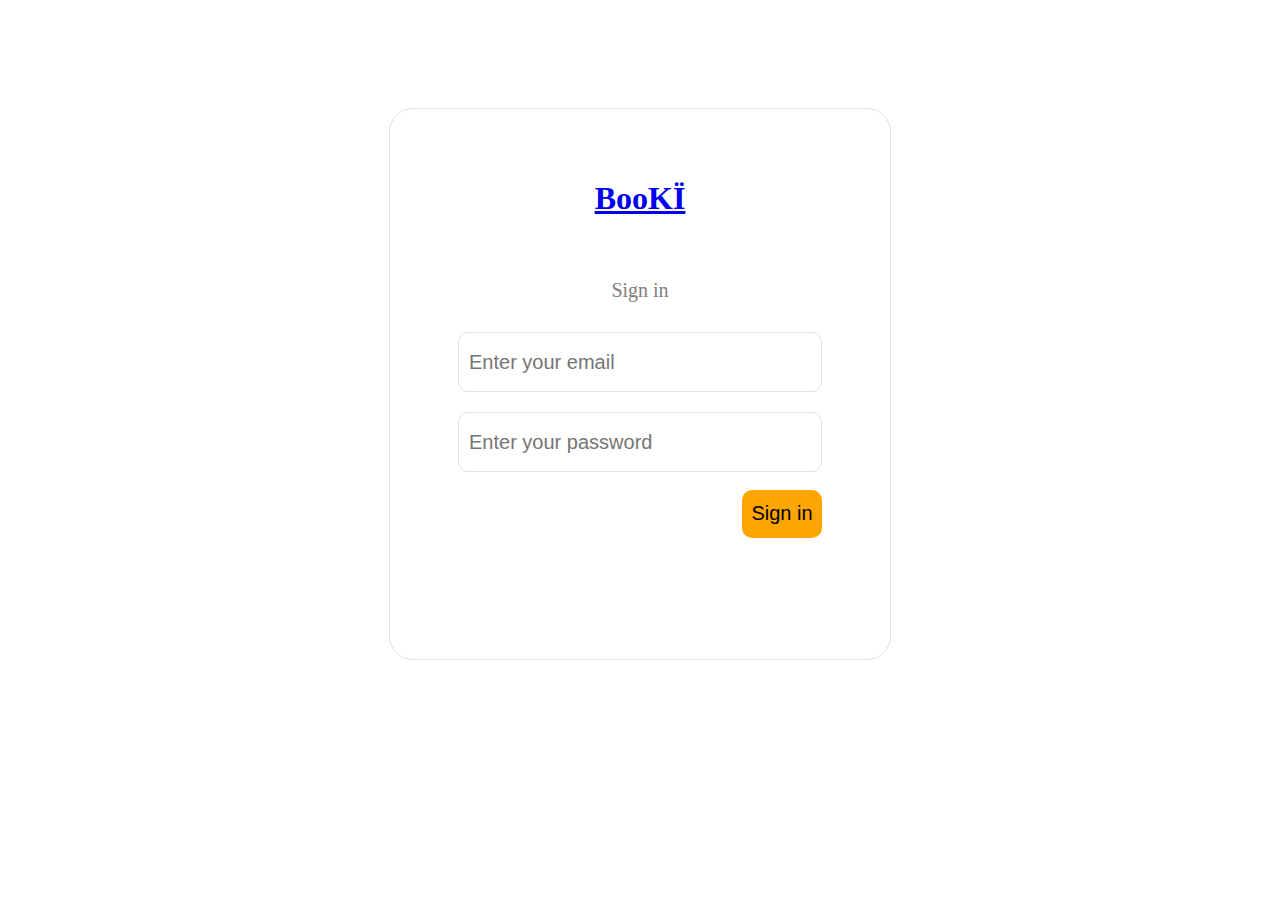
==== templates/accounts.html @ 766a1715 "test google signin" ====
<!DOCTYPE html>
<html lang="en">

<head>
    <meta charset="UTF-8">
    <meta http-equiv="X-UA-Compatible" content="IE=edge">
    <meta name="viewport" content="width=device-width, initial-scale=1.0">
    <script src="https://apis.google.com/js/platform.js" async defer></script>
    <meta name="google-signin-client_id"
        content="807588094774-v7tcl63kqsj96r64gaqhtu8gsn81ffnt.apps.googleusercontent.com">
    <link rel="stylesheet" href="{{url_for('static',filename='css/base.css')}}">

    <title>Accounts</title>
</head>

<body>
    <style>
        .Header {
            margin-left: 0px;
            height: 100px;
        }

        .memberBox {
            position: absolute;
            width: 500px;
            height: 550px;
            margin: auto;
            border-radius: 24px;
            border: 1px solid #dfe1e5;
            margin-top: 100px;
            left: 50%;
            transform: translateX(-50%);
        }

        .memberLittleBox {
            display: flex;
            flex-direction: column;
            justify-content: center;
            align-items: center;
            margin-top: 50px;
        }

        #reBox {
            margin-top: 0px;
        }

        .memberProcess {
            font-size: 20px;
            color: gray;
            text-align: center;
        }

        .enterBar {
            width: 350px;
            height: 56px;
            border-radius: 10px;
            border: 1px solid #dfe1e5;
            margin: 10px auto;
            font-size: 20px;
            padding-left: 10px;
            font-family: Helvetica;
        }

        .memberAction {
            display: flex;
            flex-direction: row;
            justify-content: space-between;
            align-items: center;
        }

        .memberLink {
            font-size: 20px;
        }

        .memberLink a {
            text-decoration: none;
            color: white;
        }

        .memberBtn {
            width: 80px;
            height: 48px;
            font-size: 20px;
            border: none;
            border-radius: 10px;
            background-color: orange;
            font-family: Helvetica;
            cursor: pointer;
        }

        .notice {
            color: orange;
            text-align: center;
            font-size: 25px;
        }
    </style>
    <div id="signinBox" class="memberBox">
        <div class="memberLittleBox">
            <div class="Header">
                <h1><a href="/">BooKÏ</a></h1>
            </div>
            <form id="signinForm">
                <p class="memberProcess">Sign in</p>
                <input type="text" id="signinAcc" class="enterBar" placeholder="Enter your email"><br>
                <input type="password" id="signinPwd" class="enterBar" placeholder="Enter your password"><br>
                <div class="memberAction">
                    <p class="memberLink"><a id="changeCreate" href="#">Create account</a></p>
                    <button id="signinBtn" class="memberBtn" onclick="signinProcess(event)">Sign in</button>
                </div>
            </form>

            <div class="g-signin2" data-onsuccess="onSignIn"></div>

            <div id="signinNotice" class="notice"></div>
            <div id="signinNotice2" class="notice"></div>
        </div>
    </div>
    <div id="registerBox" class="memberBox" style="display: none">
        <div id="reBox" class="memberLittleBox">
            <div class="Header">
                <h1><a href="/">BooKÏ</a></h1>
            </div>
            <form id="registerForm">
                <p class="memberProcess">Create your account</p>
                <input type="text" id="registerName" class="enterBar" placeholder="Enter your name"><br>
                <input type="text" id="registerAcc" class="enterBar" placeholder="Enter your email"><br>
                <input type="password" id="registerPwd" class="enterBar" placeholder="Enter your password"><br>
                <div class="memberAction">
                    <p class="memberLink"><a id="changeSign" href="#">Sign in instead</a></p>
                    <button id="registerBtn" class="memberBtn" onclick="registerProcess(event)">Create</button>
                </div>
            </form>

            <div id="registerNotice" class="notice"></div>
            <div id="registerNotice2" class="notice"></div>
        </div>
    </div>

    <script>

        checkProcess()

        document.getElementById("changeCreate").addEventListener("click", function () {
            document.getElementById("signinBox").style.display = "none"
            document.getElementById("registerBox").style.display = "block"
            document.getElementById("registerName").value = ""
            document.getElementById("registerAcc").value = ""
            document.getElementById("registerPwd").value = ""
            document.getElementById("registerNotice").innerHTML = ""
            document.getElementById("registerNotice2").innerHTML = ""
            document.getElementById("registerName").style.border = "1px solid #dfe1e5"
            document.getElementById("registerAcc").style.border = "1px solid #dfe1e5"
            document.getElementById("registerPwd").style.border = "1px solid #dfe1e5"
        })

        document.getElementById("changeSign").addEventListener("click", function () {
            document.getElementById("signinBox").style.display = "block"
            document.getElementById("registerBox").style.display = "none"
            document.getElementById("signinAcc").value = ""
            document.getElementById("signinPwd").value = ""
            document.getElementById("signinNotice").innerHTML = ""
            document.getElementById("signinNotice2").innerHTML = ""
            document.getElementById("signinAcc").style.border = "1px solid #dfe1e5"
            document.getElementById("signinPwd").style.border = "1px solid #dfe1e5"
        })


        async function signinProcess(e) {

            e.preventDefault()

            let signinEmail = document.getElementById("signinAcc")
            let signinPassword = document.getElementById("signinPwd")
            emailRule = /^\w+((-\w+)|(\.\w+))*\@[A-Za-z0-9]+((\.|-)[A-Za-z0-9]+)*\.[A-Za-z]+$/

            if (signinEmail.value == "" & signinPassword.value == "") {
                document.getElementById("signinNotice").innerHTML = "Enter the email & password"
                document.getElementById("signinNotice2").innerHTML = ""
                signinEmail.style.border = "2px solid red"
                signinPassword.style.border = "2px solid red"
                return
            } else if (signinEmail.value == "") {
                document.getElementById("signinNotice").innerHTML = "Enter the email"
                document.getElementById("signinNotice2").innerHTML = ""
                signinEmail.style.border = "2px solid red"
                signinPassword.style.border = "1px solid #dfe1e5"
                return
            } else if (signinPassword.value == "") {
                document.getElementById("signinNotice").innerHTML = "Enter the password"
                signinPassword.style.border = "2px solid red"
                if (emailRule.test(signinEmail.value) == false) {
                    document.getElementById("signinNotice2").innerHTML = "Email format is not correct"
                    signinEmail.style.border = "2px solid red"
                    return
                } else {
                    signinEmail.style.border = "1px solid #dfe1e5"
                    document.getElementById("signinNotice2").innerHTML = ""
                    return
                }
            } else if (signinEmail.value != null & signinPassword.value != null) {
                signinPassword.style.border = "1px solid #dfe1e5"
                document.getElementById("signinNotice").innerHTML = ""
                if (emailRule.test(signinEmail.value) == false) {
                    document.getElementById("signinNotice2").innerHTML = "Email format is not correct"
                    signinEmail.style.border = "2px solid red"
                    return
                } else {
                    signinEmail.style.border = "1px solid #dfe1e5"
                    document.getElementById("signinNotice2").innerHTML = ""
                }
            }

            await fetch("/api/user", {
                method: "PATCH",
                headers: {
                    "content-type": "application/json"
                },
                body: JSON.stringify({
                    email: document.getElementById("signinAcc").value,
                    password: document.getElementById("signinPwd").value,
                })
            })

                .then(response => {
                    return response.json()
                })
                .then(data => {
                    console.log(data)
                    if (data.error == true) {
                        document.getElementById("signinNotice").innerHTML = data.message
                    } else {
                        location.href = document.referrer
                    }
                })

                .catch(function (error) {
                    document.getElementById("signinNotice").innerHTML = "Invalid Server";
                });
        }


        async function registerProcess(e) {
            e.preventDefault()

            let registerName = document.getElementById("registerName")
            let registerEmail = document.getElementById("registerAcc")
            let registerPassword = document.getElementById("registerPwd")
            emailRule = /^\w+((-\w+)|(\.\w+))*\@[A-Za-z0-9]+((\.|-)[A-Za-z0-9]+)*\.[A-Za-z]+$/

            if (registerName.value == "" & registerEmail.value == "" & registerPassword.value == "") {
                document.getElementById("registerNotice").innerHTML = "Please fill in the blanks"
                document.getElementById("registerNotice2").innerHTML = ""
                registerName.style.border = "2px solid red"
                registerEmail.style.border = "2px solid red"
                registerPassword.style.border = "2px solid red"
                return
            } else if (registerName.value == "" & registerEmail.value == "" & registerPassword.value != "") {
                document.getElementById("registerNotice").innerHTML = "Enter your name & email"
                document.getElementById("registerNotice2").innerHTML = ""
                registerName.style.border = "2px solid red"
                registerEmail.style.border = "2px solid red"
                registerPassword.style.border = "1px solid #dfe1e5"
                return
            } else if (registerName.value == "" & registerEmail.value != "" & registerPassword.value == "") {
                document.getElementById("registerNotice").innerHTML = "Enter your name & password"
                registerName.style.border = "2px solid red"
                registerPassword.style.border = "2px solid red"
                if (emailRule.test(registerEmail.value) == false) {
                    document.getElementById("registerNotice2").innerHTML = "Email format is not correct"
                    registerEmail.style.border = "2px solid red"
                    return
                } else {
                    document.getElementById("registerNotice2").innerHTML = ""
                    registerEmail.style.border = "1px solid #dfe1e5"
                    return
                }
            } else if (registerName.value == "" & registerEmail.value != "" & registerPassword.value != "") {
                document.getElementById("registerNotice").innerHTML = "Enter your name"
                registerName.style.border = "2px solid red"
                registerPassword.style.border = "1px solid #dfe1e5"
                if (emailRule.test(registerEmail.value) == false) {
                    document.getElementById("registerNotice2").innerHTML = "Email format is not correct"
                    registerEmail.style.border = "2px solid red"
                    return
                } else {
                    document.getElementById("registerNotice2").innerHTML = ""
                    registerEmail.style.border = "1px solid #dfe1e5"
                    return
                }
            } else if (registerName.value != "" & registerEmail.value == "" & registerPassword.value == "") {
                document.getElementById("registerNotice").innerHTML = "Enter your email & password"
                document.getElementById("registerNotice2").innerHTML = ""
                registerName.style.border = "1px solid #dfe1e5"
                registerEmail.style.border = "2px solid red"
                registerPassword.style.border = "2px solid red"
                return
            } else if (registerName.value != "" & registerEmail.value == "" & registerPassword.value != "") {
                document.getElementById("registerNotice").innerHTML = "Enter your email"
                document.getElementById("registerNotice2").innerHTML = ""
                registerName.style.border = "1px solid #dfe1e5"
                registerEmail.style.border = "2px solid red"
                registerPassword.style.border = "1px solid #dfe1e5"
                return
            } else if (registerName.value != "" & registerEmail.value != "" & registerPassword.value == "") {
                document.getElementById("registerNotice").innerHTML = "Enter your password"
                registerName.style.border = "1px solid #dfe1e5"
                registerPassword.style.border = "2px solid red"
                if (emailRule.test(registerEmail.value) == false) {
                    document.getElementById("registerNotice2").innerHTML = "Email format is not correct"
                    registerEmail.style.border = "2px solid red"
                    return
                } else {
                    document.getElementById("registerNotice2").innerHTML = ""
                    registerEmail.style.border = "1px solid #dfe1e5"
                    return
                }
            } else if (registerName.value != "" & registerEmail.value != "" & registerPassword.value != "") {
                document.getElementById("registerNotice").innerHTML = ""
                registerName.style.border = "1px solid #dfe1e5"
                registerPassword.style.border = "1px solid #dfe1e5"
                if (emailRule.test(registerEmail.value) == false) {
                    document.getElementById("registerNotice2").innerHTML = "Email format is not correct"
                    registerEmail.style.border = "2px solid red"
                    return
                } else {
                    document.getElementById("registerNotice2").innerHTML = ""
                    registerEmail.style.border = "1px solid #dfe1e5"
                }
            }


            await fetch("/api/user", {
                method: "POST",
                headers: {
                    "content-type": "application/json"
                },
                body: JSON.stringify({
                    name: document.getElementById("registerName").value,
                    email: document.getElementById("registerAcc").value,
                    password: document.getElementById("registerPwd").value,
                }),
            })
                .then(response => {
                    return response.json()
                })
                .then(data => {
                    if (data.error == true) {
                        document.getElementById("registerNotice").innerHTML = data.message
                    } else {
                        document.getElementById("registerNotice").innerHTML = data.message
                    }
                })
                .catch(function (error) {
                    document.getElementById("registerNotice").innerHTML = "Invalid Server";
                });

        }

        async function checkProcess() {
            await fetch("/api/user", { method: "GET" })

                .then(response => {
                    return response.json()
                })
                .then(res => {
                    if (res.data == true) {
                        location.replace("/")
                    } else {
                        console.log("sign in or register")
                    }
                })
        }

        function onSignIn(googleUser) {
            var profile = googleUser.getBasicProfile();
            console.log('ID: ' + profile.getId()); // Do not send to your backend! Use an ID token instead.
            console.log('Name: ' + profile.getName());
            console.log('Image URL: ' + profile.getImageUrl());
            console.log('Email: ' + profile.getEmail()); // This is null if the 'email' scope is not present.
        }
    </script>
</body>

</html>
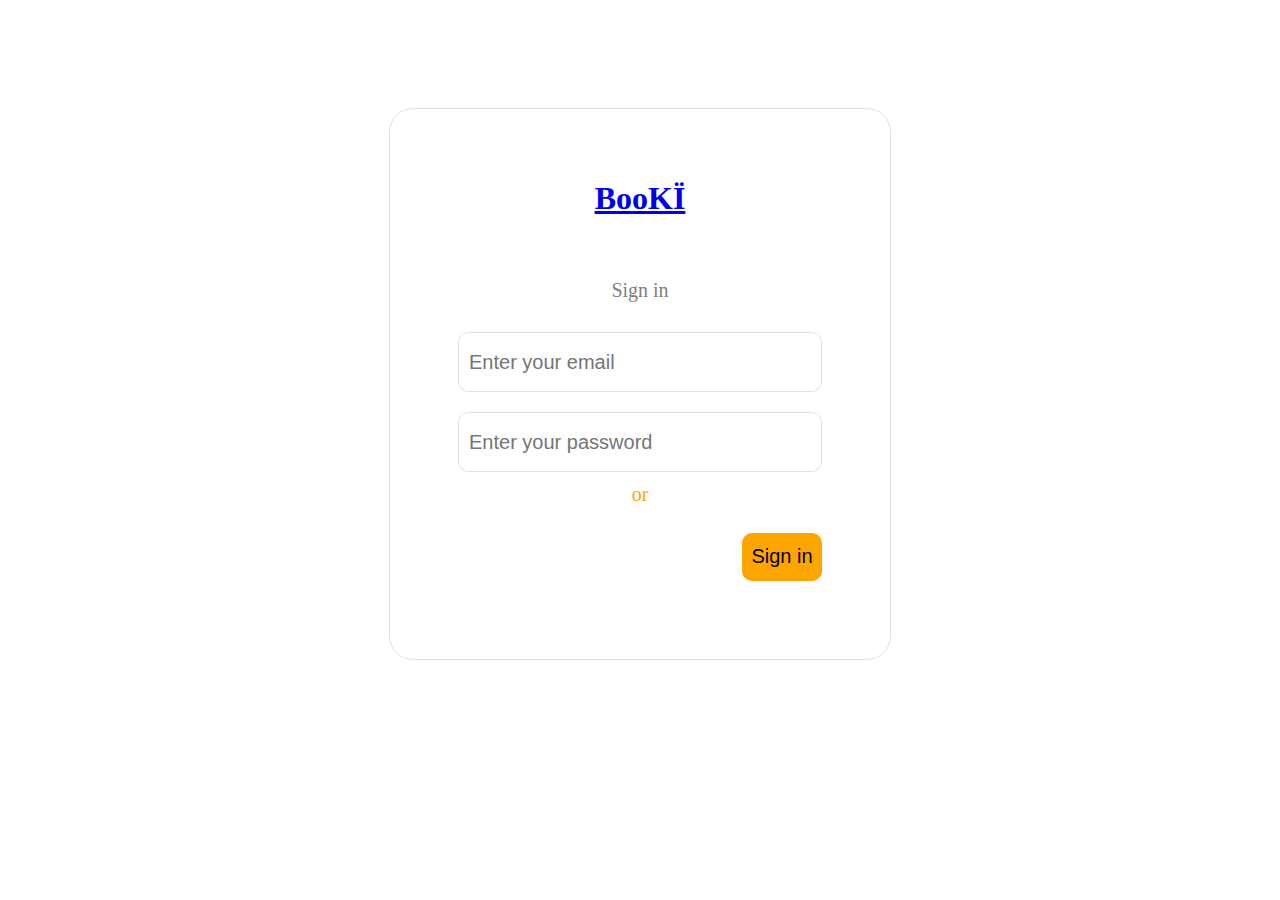
==== commit a36bdd27: "modify google signin" ====
--- a/templates/accounts.html
+++ b/templates/accounts.html
@@ -61,6 +61,13 @@
             font-family: Helvetica;
         }
 
+        #orAccount {
+            margin: 1px auto;
+            font-size: 20px;
+            text-align: center;
+            color: orange;
+        }
+
         .memberAction {
             display: flex;
             flex-direction: row;
@@ -103,13 +110,13 @@
                 <p class="memberProcess">Sign in</p>
                 <input type="text" id="signinAcc" class="enterBar" placeholder="Enter your email"><br>
                 <input type="password" id="signinPwd" class="enterBar" placeholder="Enter your password"><br>
+                <p id="orAccount">or</p><br>
+                <div class="g-signin2" data-onsuccess="onSignIn"></div>
                 <div class="memberAction">
                     <p class="memberLink"><a id="changeCreate" href="#">Create account</a></p>
                     <button id="signinBtn" class="memberBtn" onclick="signinProcess(event)">Sign in</button>
                 </div>
             </form>
-
-            <div class="g-signin2" data-onsuccess="onSignIn"></div>
 
             <div id="signinNotice" class="notice"></div>
             <div id="signinNotice2" class="notice"></div>
@@ -136,6 +143,28 @@
         </div>
     </div>
 
+
+    <script>
+        async function onSignIn(googleUser) {
+
+            console.log(BasicProfile.getName())
+
+            // await fetch ("/api/google", {
+            //     method: "POST",
+            //     headers: {
+            //         "content-type": "application/json"
+            //     },
+            //     body: JSON.stringify({
+            //         name: BasicProfile.getName(),
+
+                    
+            //         // email: document.getElementById("registerAcc").value,
+            //         // password: document.getElementById("registerPwd").value,
+            //     }),
+            // })
+        }
+    </script>
+
     <script>
 
         checkProcess()
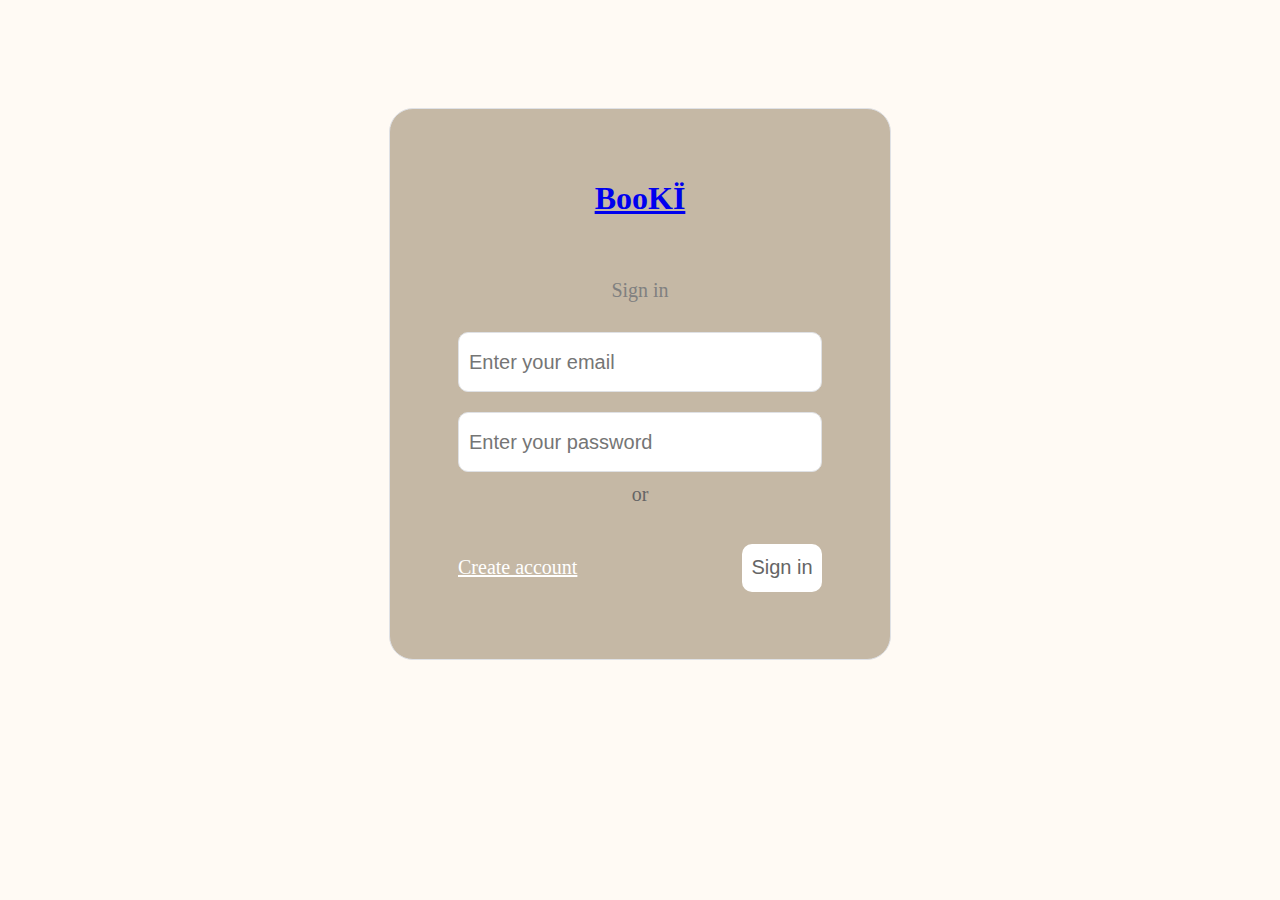
==== commit a38dfbb6: "change css color" ====
--- a/templates/accounts.html
+++ b/templates/accounts.html
@@ -15,6 +15,10 @@
 
 <body>
     <style>
+        body {
+            background-color: #fffaf4;
+        }
+
         .Header {
             margin-left: 0px;
             height: 100px;
@@ -30,6 +34,7 @@
             margin-top: 100px;
             left: 50%;
             transform: translateX(-50%);
+            background-color: #c5b8a5;
         }
 
         .memberLittleBox {
@@ -38,10 +43,6 @@
             justify-content: center;
             align-items: center;
             margin-top: 50px;
-        }
-
-        #reBox {
-            margin-top: 0px;
         }
 
         .memberProcess {
@@ -65,7 +66,7 @@
             margin: 1px auto;
             font-size: 20px;
             text-align: center;
-            color: orange;
+            color: #656565;
         }
 
         .memberAction {
@@ -73,16 +74,18 @@
             flex-direction: row;
             justify-content: space-between;
             align-items: center;
-        }
-
-        .memberLink {
+            margin-top: 15px;
+        }
+
+        .memberLink a {
+            color: white;
             font-size: 20px;
         }
 
-        .memberLink a {
-            text-decoration: none;
-            color: white;
-        }
+        .memberLink a:hover {
+            color: black;
+        }
+
 
         .memberBtn {
             width: 80px;
@@ -90,15 +93,25 @@
             font-size: 20px;
             border: none;
             border-radius: 10px;
-            background-color: orange;
+            background-color: white;
             font-family: Helvetica;
             cursor: pointer;
+            color: #656565;
+        }
+
+        .memberBtn:hover {
+            color: black;
         }
 
         .notice {
-            color: orange;
+            color: #965454;
             text-align: center;
             font-size: 25px;
+        }
+
+        #googleBtn {
+            width: 500px;
+            height: 500px;
         }
     </style>
     <div id="signinBox" class="memberBox">
@@ -111,7 +124,7 @@
                 <input type="text" id="signinAcc" class="enterBar" placeholder="Enter your email"><br>
                 <input type="password" id="signinPwd" class="enterBar" placeholder="Enter your password"><br>
                 <p id="orAccount">or</p><br>
-                <div class="g-signin2" data-onsuccess="onSignIn"></div>
+                <div id="my-signin2"></div>
                 <div class="memberAction">
                     <p class="memberLink"><a id="changeCreate" href="#">Create account</a></p>
                     <button id="signinBtn" class="memberBtn" onclick="signinProcess(event)">Sign in</button>
@@ -144,24 +157,43 @@
     </div>
 
 
+    <script src="https://apis.google.com/js/platform.js?onload=renderButton" async defer></script>
+    
     <script>
         async function onSignIn(googleUser) {
-
-            console.log(BasicProfile.getName())
-
-            // await fetch ("/api/google", {
-            //     method: "POST",
-            //     headers: {
-            //         "content-type": "application/json"
-            //     },
-            //     body: JSON.stringify({
-            //         name: BasicProfile.getName(),
-
-                    
-            //         // email: document.getElementById("registerAcc").value,
-            //         // password: document.getElementById("registerPwd").value,
-            //     }),
-            // })
+            var profile = googleUser.getBasicProfile();
+            console.log('Name: ' + profile.getName());
+            console.log('Image URL: ' + profile.getImageUrl());
+
+            db = {
+                gName: profile.getName(),
+                gEmail: profile.getEmail()
+            }
+
+            await fetch("/api/google", {
+                method: "POST",
+                headers: {
+                    "content-type": "application/json"
+                },
+                body: JSON.stringify(db)
+            }).then(response => {
+                return response.json()
+            }).then(data => {
+                alert("Welcome back " + data.gname + ", Happy Reading!")
+                location.href = document.referrer
+            })
+        }
+
+
+        function renderButton() {
+            gapi.signin2.render('my-signin2', {
+                'scope': 'profile email',
+                'width': 360,
+                'height': 56,
+                'longtitle': true,
+                'theme': 'white',
+                'onsuccess': onSignIn
+            });
         }
     </script>
 
@@ -258,6 +290,7 @@
                     if (data.error == true) {
                         document.getElementById("signinNotice").innerHTML = data.message
                     } else {
+                        alert("Welcome back " + data.data.name + ", Happy Reading!")
                         location.href = document.referrer
                     }
                 })
@@ -400,13 +433,6 @@
                 })
         }
 
-        function onSignIn(googleUser) {
-            var profile = googleUser.getBasicProfile();
-            console.log('ID: ' + profile.getId()); // Do not send to your backend! Use an ID token instead.
-            console.log('Name: ' + profile.getName());
-            console.log('Image URL: ' + profile.getImageUrl());
-            console.log('Email: ' + profile.getEmail()); // This is null if the 'email' scope is not present.
-        }
     </script>
 </body>
 
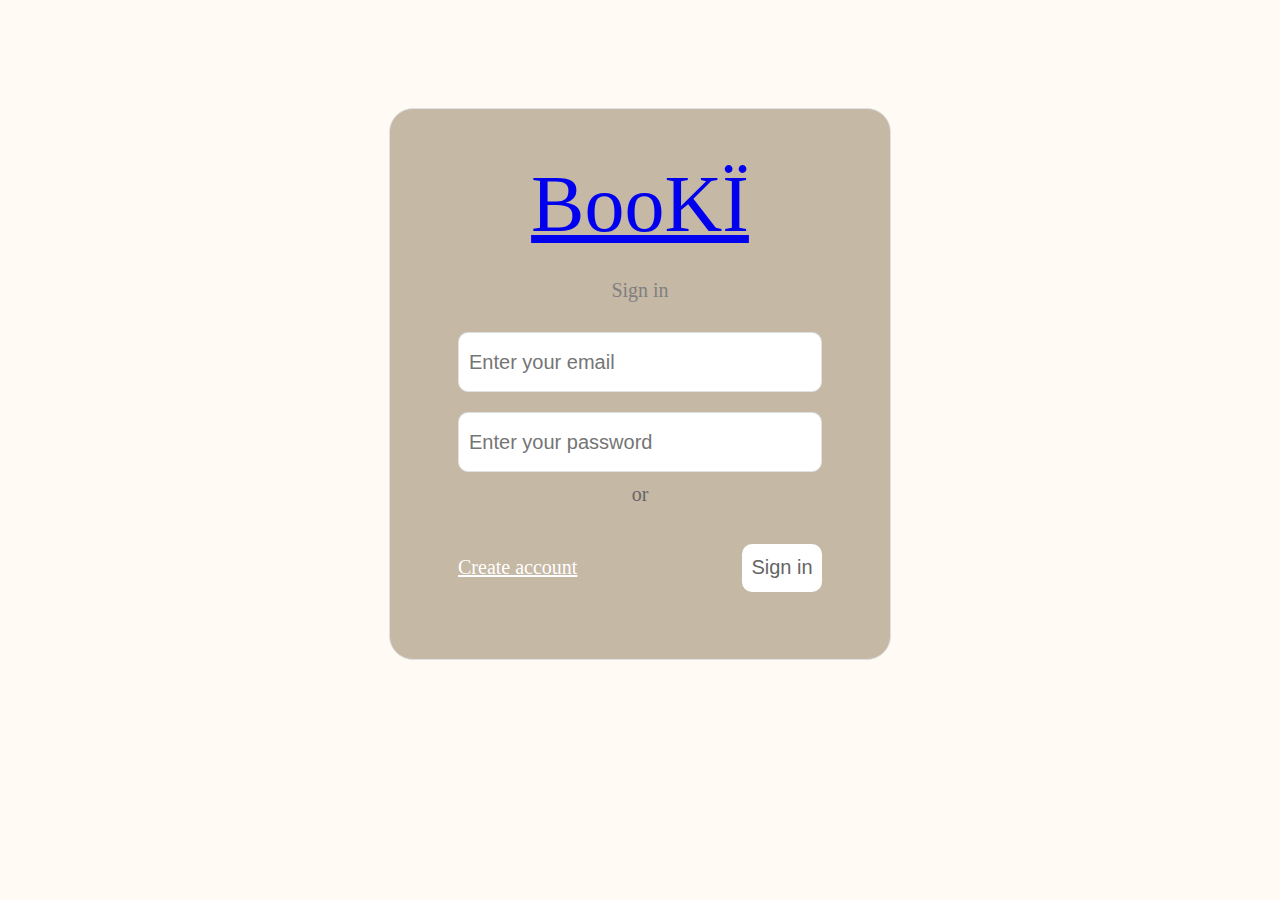
==== commit 65592d93: "modify css" ====
--- a/templates/accounts.html
+++ b/templates/accounts.html
@@ -22,6 +22,10 @@
         .Header {
             margin-left: 0px;
             height: 100px;
+        }
+
+        .Header a{
+            font-size: 80px;
         }
 
         .memberBox {
@@ -117,7 +121,7 @@
     <div id="signinBox" class="memberBox">
         <div class="memberLittleBox">
             <div class="Header">
-                <h1><a href="/">BooKÏ</a></h1>
+                <a href="/">BooKÏ</a>
             </div>
             <form id="signinForm">
                 <p class="memberProcess">Sign in</p>
@@ -162,8 +166,6 @@
     <script>
         async function onSignIn(googleUser) {
             var profile = googleUser.getBasicProfile();
-            console.log('Name: ' + profile.getName());
-            console.log('Image URL: ' + profile.getImageUrl());
 
             db = {
                 gName: profile.getName(),
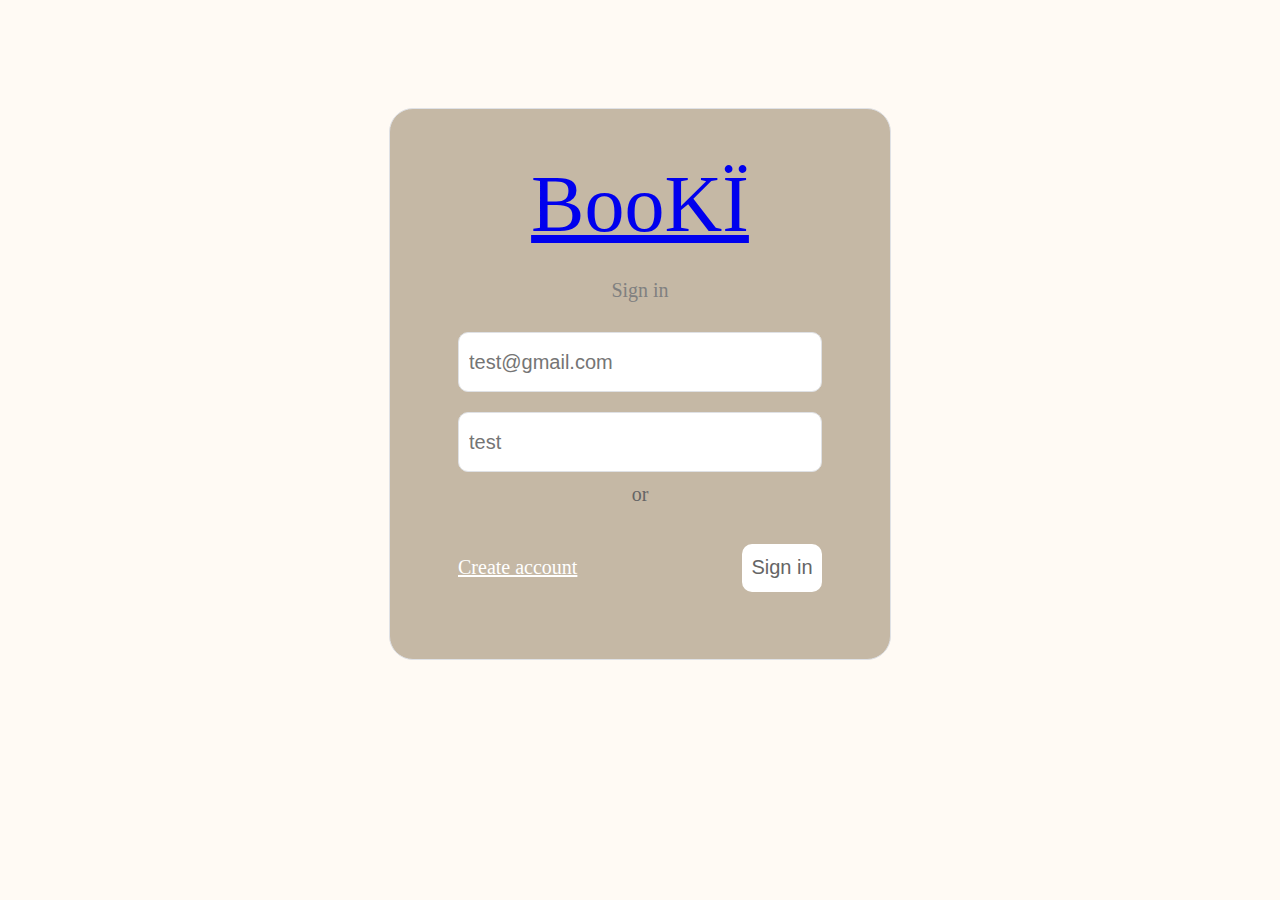
==== commit 037d2ab6: "final" ====
--- a/templates/accounts.html
+++ b/templates/accounts.html
@@ -125,8 +125,8 @@
             </div>
             <form id="signinForm">
                 <p class="memberProcess">Sign in</p>
-                <input type="text" id="signinAcc" class="enterBar" placeholder="Enter your email"><br>
-                <input type="password" id="signinPwd" class="enterBar" placeholder="Enter your password"><br>
+                <input type="text" id="signinAcc" class="enterBar" placeholder="test@gmail.com"><br>
+                <input type="password" id="signinPwd" class="enterBar" placeholder="test"><br>
                 <p id="orAccount">or</p><br>
                 <div id="my-signin2"></div>
                 <div class="memberAction">
@@ -142,7 +142,7 @@
     <div id="registerBox" class="memberBox" style="display: none">
         <div id="reBox" class="memberLittleBox">
             <div class="Header">
-                <h1><a href="/">BooKÏ</a></h1>
+                <a href="/">BooKÏ</a>
             </div>
             <form id="registerForm">
                 <p class="memberProcess">Create your account</p>
@@ -396,7 +396,8 @@
             await fetch("/api/user", {
                 method: "POST",
                 headers: {
-                    "content-type": "application/json"
+                    "content-type": "application/json",
+                    "Authorization": "Bearer JWT_token"
                 },
                 body: JSON.stringify({
                     name: document.getElementById("registerName").value,
